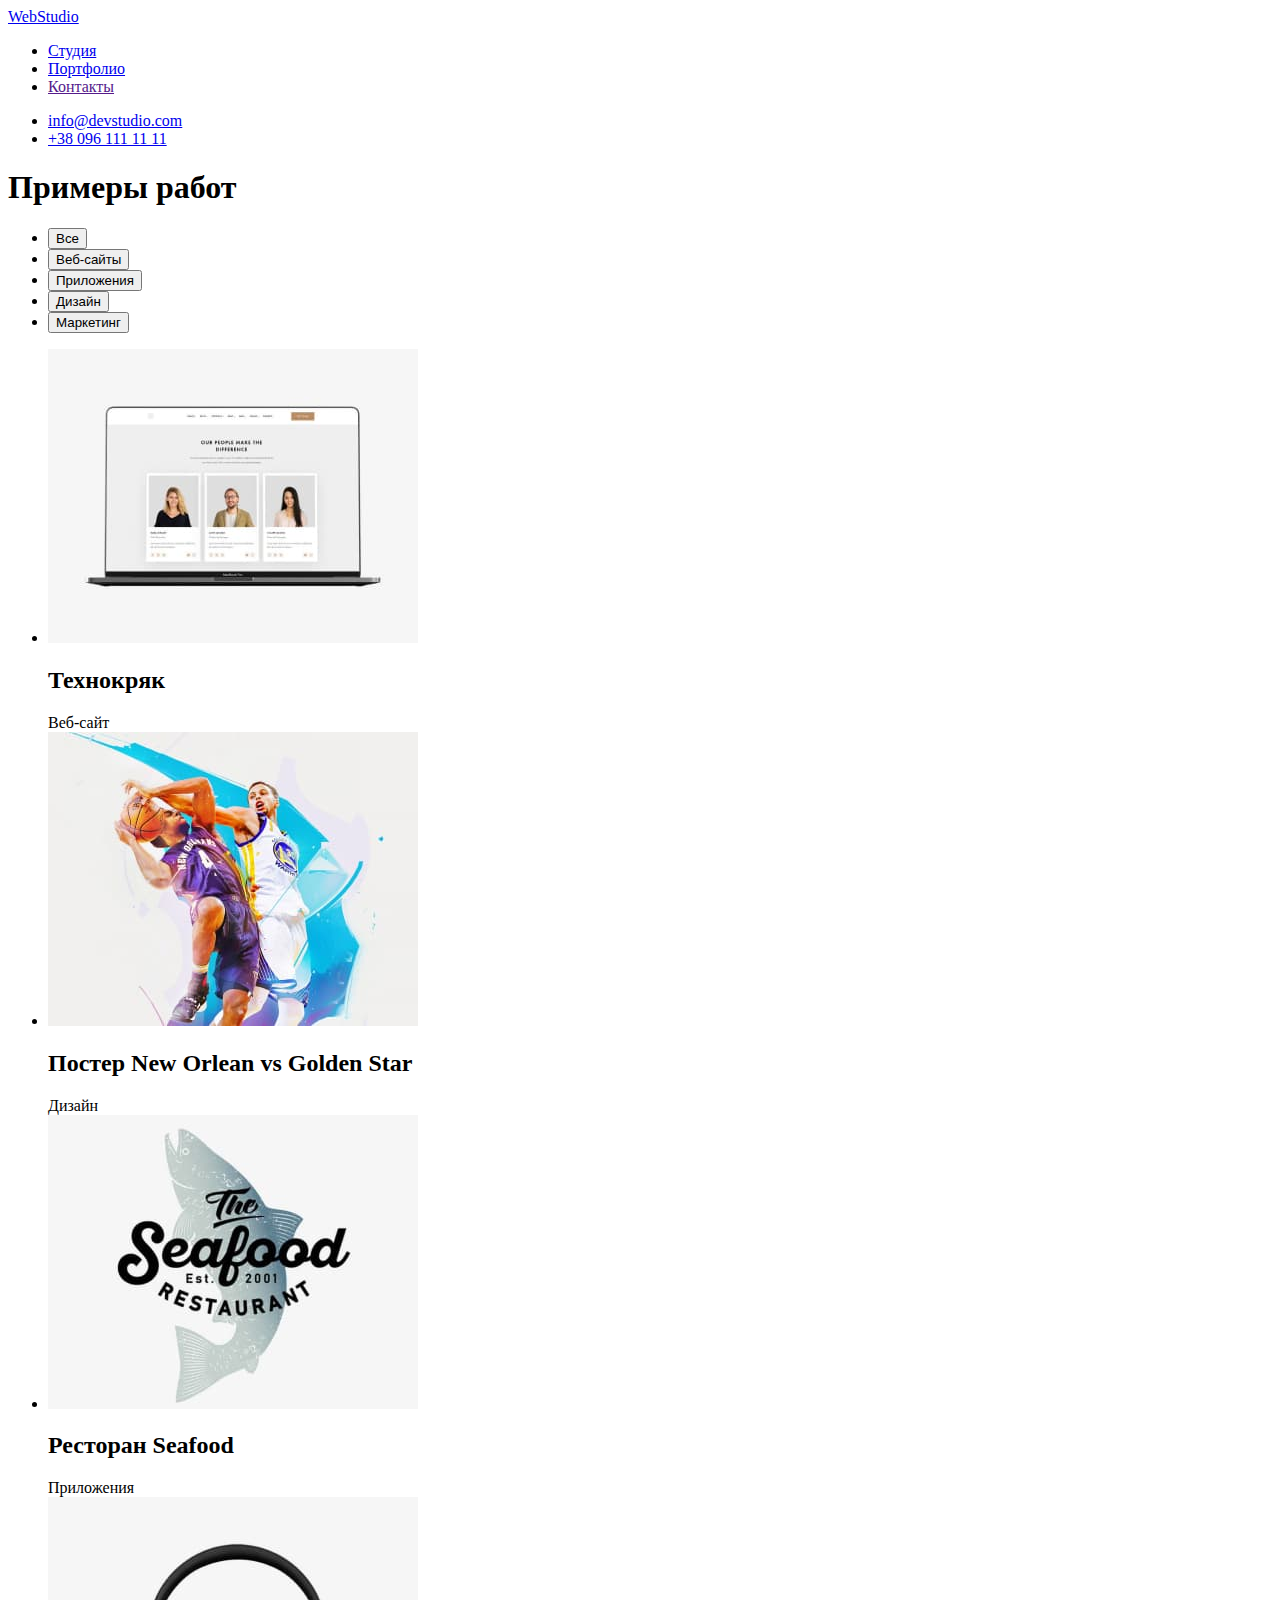
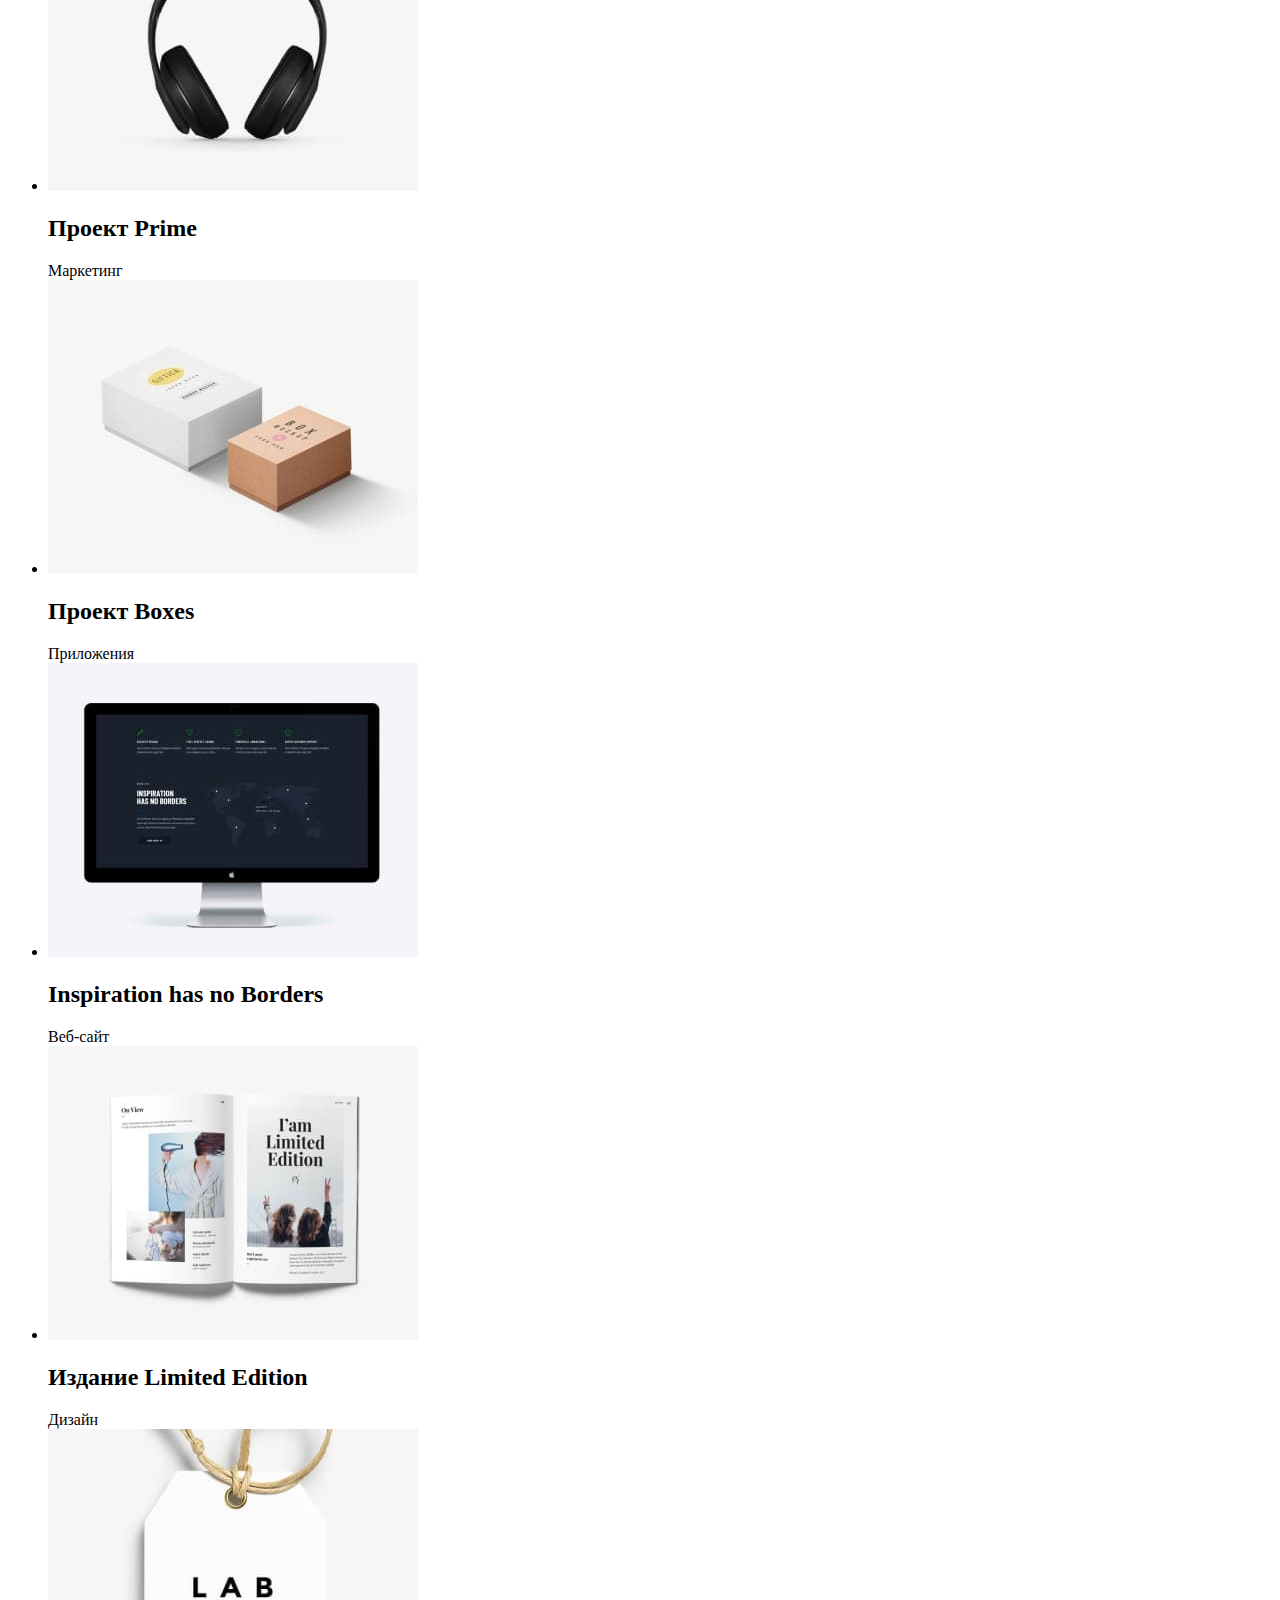
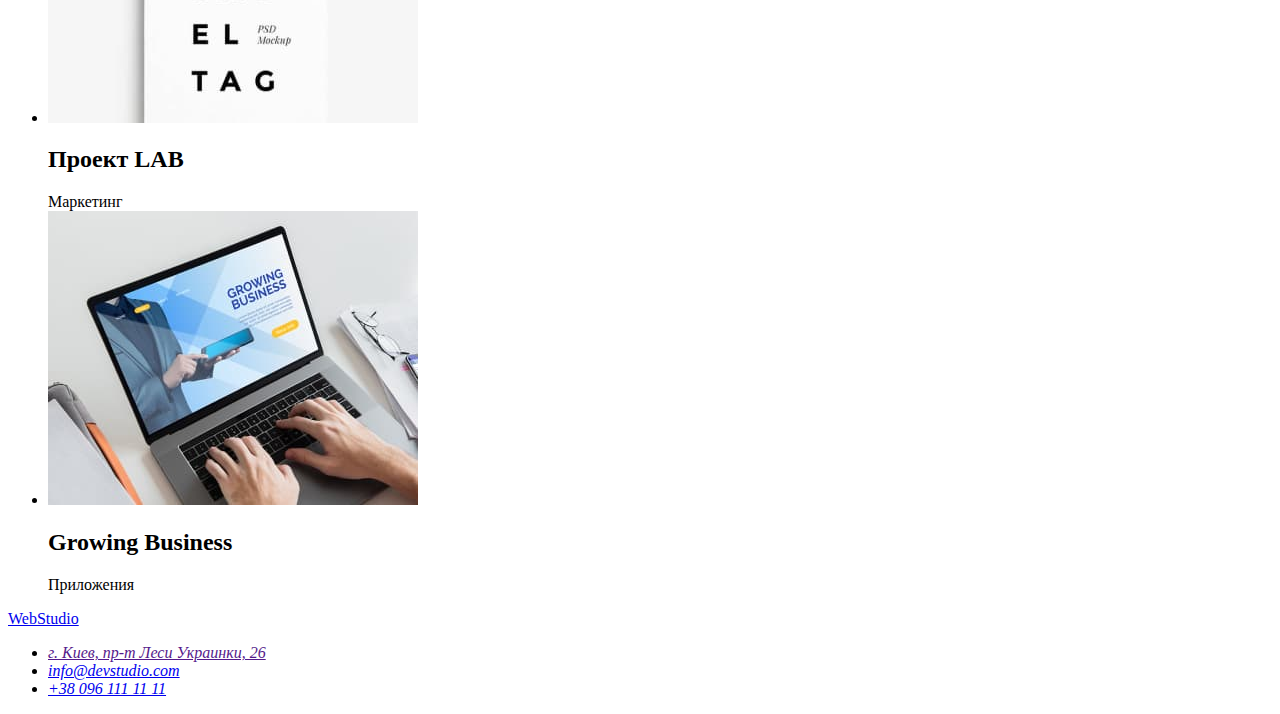
==== portfolio.html @ b50cfa55 "add second page html" ====
<!DOCTYPE html>
<html lang="ru">
  <head>
    <meta charset="UTF-8" />
    <meta http-equiv="X-UA-Compatible" content="IE=edge" />
    <meta name="viewport" content="width=device-width, initial-scale=1.0" />
    <title lang="en">Portfolio</title>
    <link rel="stylesheet" href="./css/styles.css" />
  </head>
  <body>
    <!-- Шапка+Навігація -->
    <header>
      <!-- Навігація -->
      <nav>
        <a href="./index.html">WebStudio</a>
        <ul>
          <li><a href="./index.html">Студия</a></li>
          <li><a href="./portfolio.html">Портфолио</a></li>
          <li><a href="">Контакты</a></li>
        </ul>
      </nav>
      <!-- Контакты -->
      <ul>
        <li><a href="mailto:info@devstudio.com">info@devstudio.com</a></li>
        <li><a href="tel:+380961111111">+38 096 111 11 11</a></li>
      </ul>
    </header>
    <h1>Примеры работ</h1>
    <main>
      <ul>
        <li><input type="button" value="Все" /></li>
        <li><input type="button" value="Веб-сайты" /></li>
        <li><input type="button" value="Приложения" /></li>
        <li><input type="button" value="Дизайн" /></li>
        <li><input type="button" value="Маркетинг" /></li>
      </ul>
      <ul>
        <li>
          <img src="./images/techno.jpg" alt="ноутбук" />
          <h2>Технокряк</h2>
          <span>Веб-сайт</span>
        </li>
        <li>
          <img src="./images/poster.jpg" alt="баскетболисты" />
          <h2>Постер New Orlean vs Golden Star</h2>
          <span>Дизайн</span>
        </li>
        <li>
          <img src="./images/seafood.jpg" alt="логотип ресторану" />
          <h2>Ресторан Seafood</h2>
          <span>Приложения</span>
        </li>
        <li>
          <img src="./images/prime.jpg" alt="нуашники" />
          <h2>Проект Prime</h2>
          <span>Маркетинг</span>
        </li>
        <li>
          <img src="./images/boxes.jpg" alt="две коробки" />
          <h2>Проект Boxes</h2>
          <span>Приложения</span>
        </li>
        <li>
          <img src="./images/inspiration.jpg" alt="монитор" />
          <h2>Inspiration has no Borders</h2>
          <span>Веб-сайт</span>
        </li>
        <li>
          <img src="./images/limitededition.jpg" alt="журнал" />
          <h2>Издание Limited Edition</h2>
          <span>Дизайн</span>
        </li>
        <li>
          <img src="./images/lab.jpg" alt="етикетка одежды" />
          <h2>Проект LAB</h2>
          <span>Маркетинг</span>
        </li>
        <li>
          <img src="./images/growing.jpg" alt="робота за ноутбуком" />
          <h2>Growing Business</h2>
          <span>Приложения</span>
        </li>
      </ul>
    </main>

    <!-- Футер(підвал) -->
    <footer>
      <a href="./index.html">WebStudio</a>
      <address>
        <ul>
          <li><a href="">г. Киев, пр-т Леси Украинки, 26</a></li>
          <li><a href="mailto:info@devstudio.com">info@devstudio.com</a></li>
          <li><a href="tel:+380961111111">+38 096 111 11 11</a></li>
        </ul>
      </address>
    </footer>
  </body>
</html>
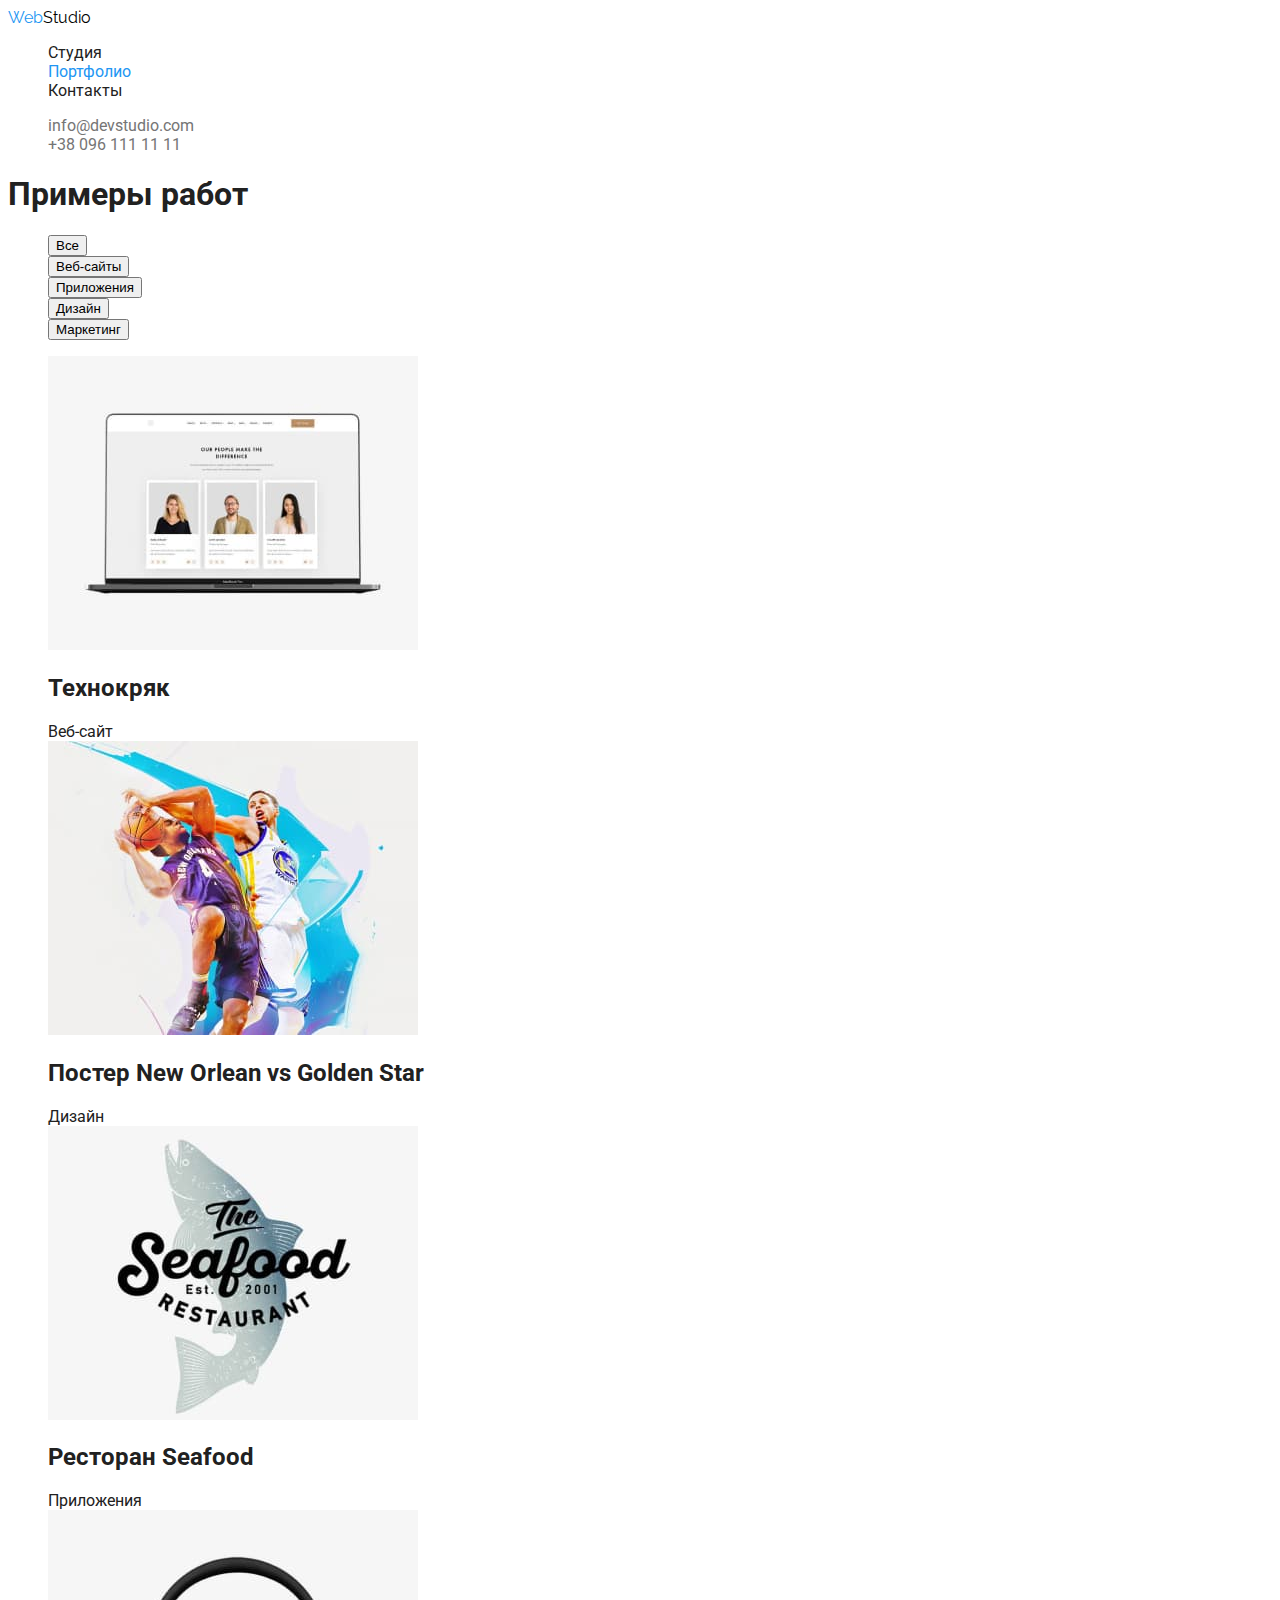
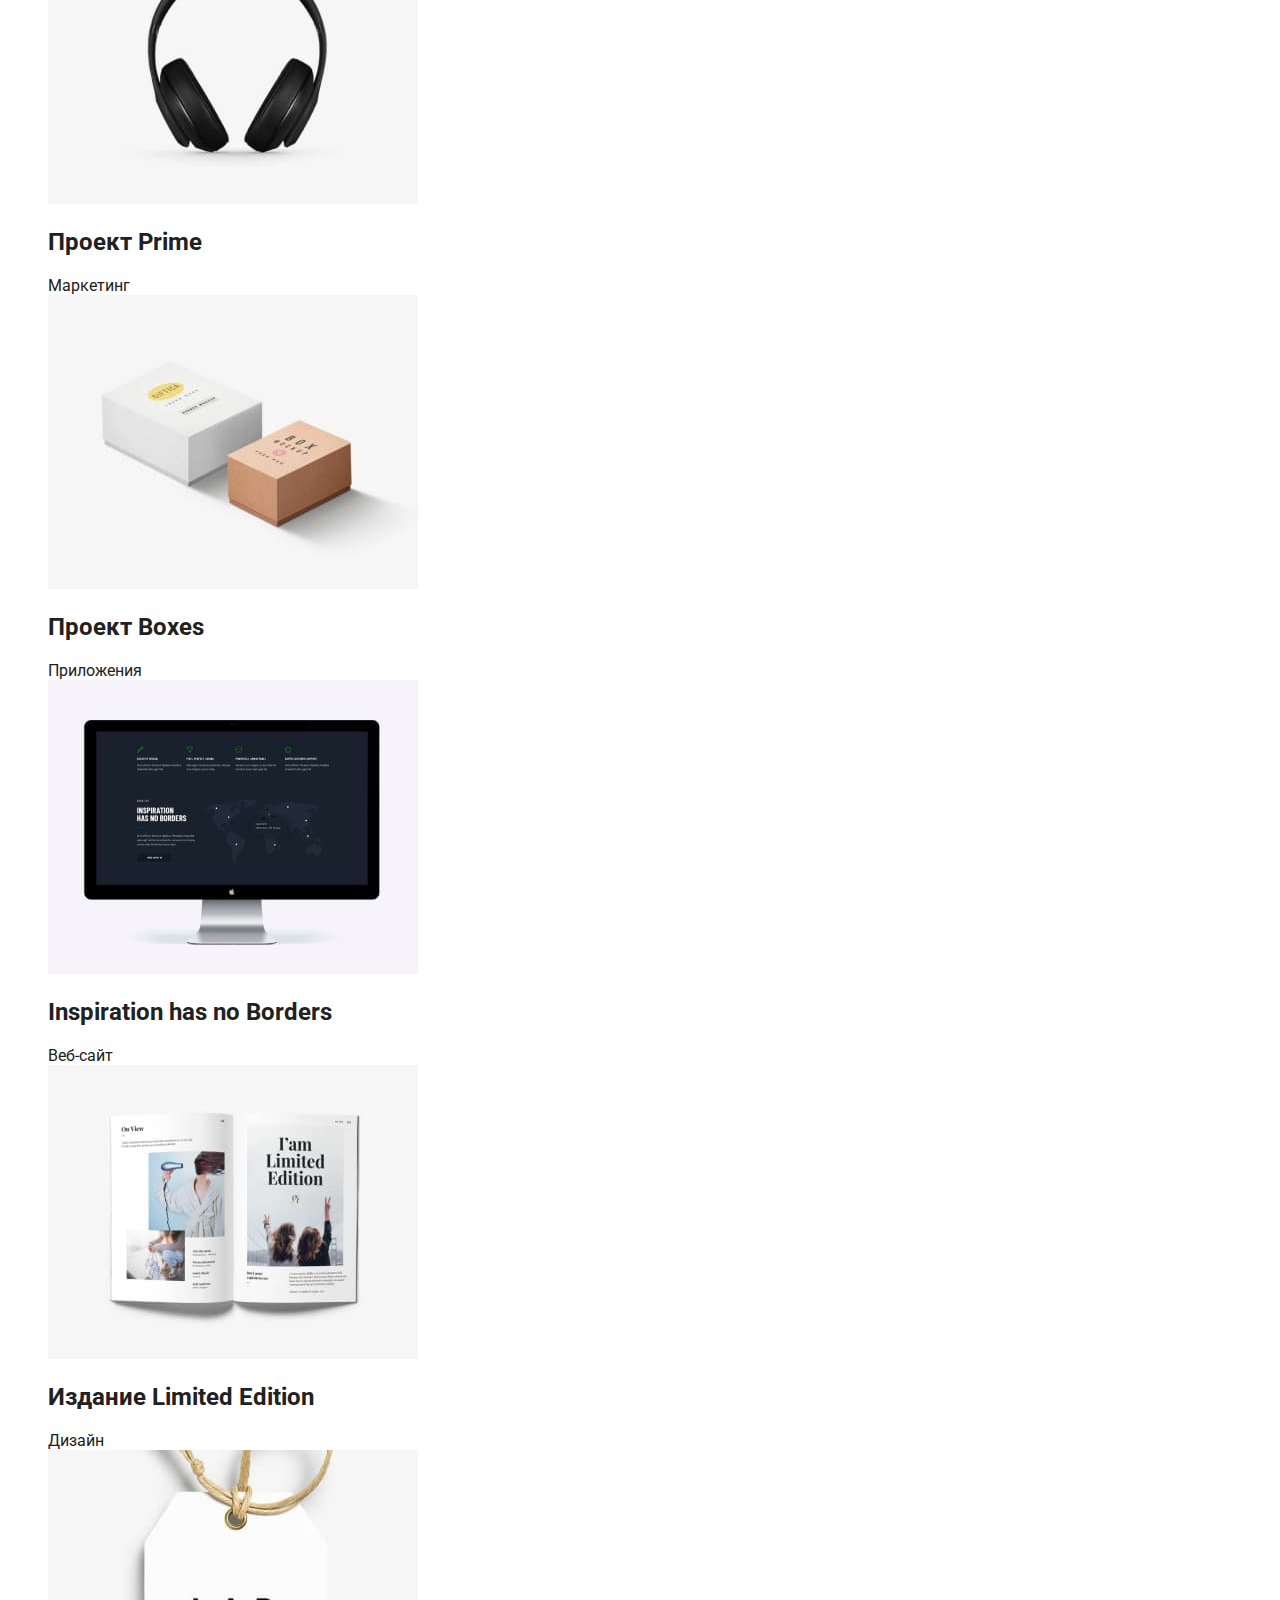
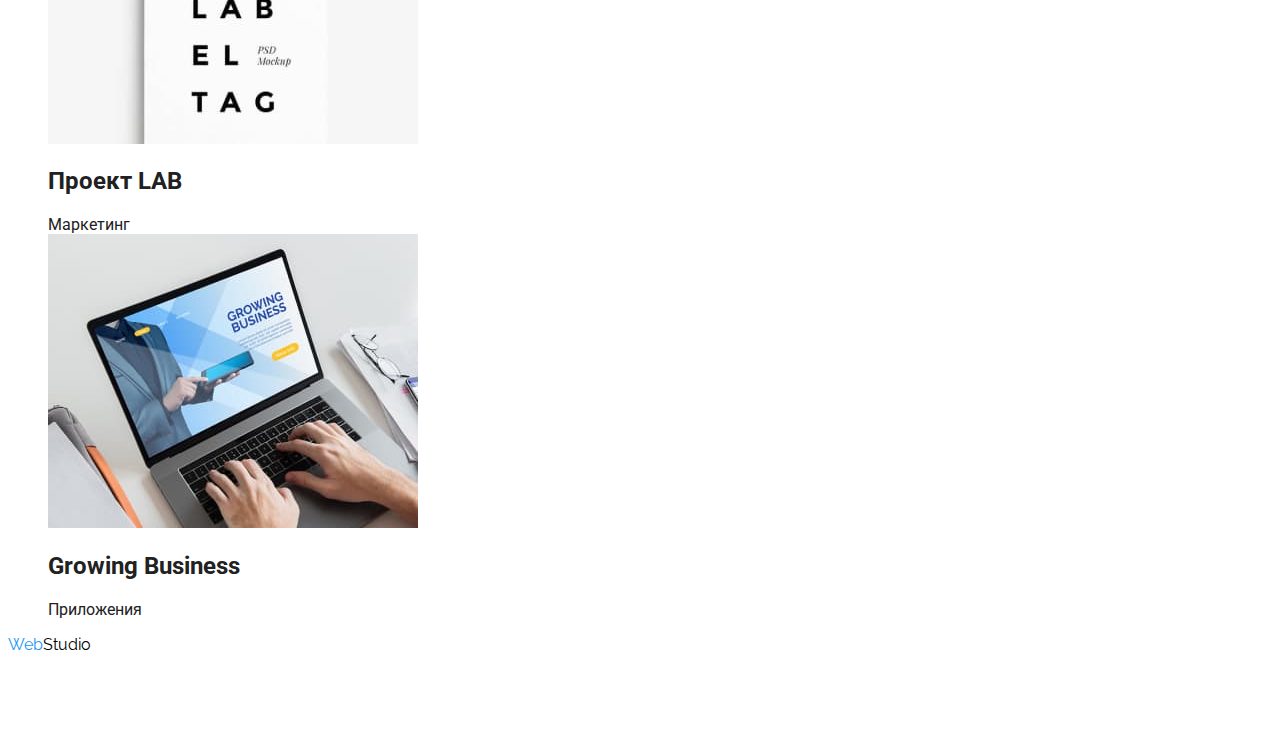
==== commit 5ce506e1: "add text color for 2 pages" ====
--- a/portfolio.html
+++ b/portfolio.html
@@ -6,91 +6,128 @@
     <meta name="viewport" content="width=device-width, initial-scale=1.0" />
     <title lang="en">Portfolio</title>
     <link rel="stylesheet" href="./css/styles.css" />
+    <link rel="preconnect" href="https://fonts.googleapis.com" />
+    <link rel="preconnect" href="https://fonts.gstatic.com" crossorigin />
+    <link
+      href="https://fonts.googleapis.com/css2?family=Raleway:wght@700&family=Roboto:wght@400;500;700;900&display=swap"
+      rel="stylesheet"
+    />
   </head>
   <body>
     <!-- Шапка+Навігація -->
     <header>
       <!-- Навігація -->
-      <nav>
-        <a href="./index.html">WebStudio</a>
-        <ul>
-          <li><a href="./index.html">Студия</a></li>
-          <li><a href="./portfolio.html">Портфолио</a></li>
-          <li><a href="">Контакты</a></li>
+      <nav class="nav">
+        <a class="logo link" href="./index.html"
+          ><span class="logo-accent">Web</span>Studio</a
+        >
+        <ul class="nav-site list">
+          <li>
+            <a class="nav-page link" href="./index.html">Студия</a>
+          </li>
+          <li>
+            <a class="nav-page active link" href="./portfolio.html"
+              >Портфолио</a
+            >
+          </li>
+          <li><a class="nav-page link" href="">Контакты</a></li>
         </ul>
       </nav>
       <!-- Контакты -->
-      <ul>
-        <li><a href="mailto:info@devstudio.com">info@devstudio.com</a></li>
-        <li><a href="tel:+380961111111">+38 096 111 11 11</a></li>
+      <ul class="contact list">
+        <li>
+          <a class="contact-header link" href="mailto:info@devstudio.com"
+            >info@devstudio.com</a
+          >
+        </li>
+        <li>
+          <a class="contact-header link" href="tel:+380961111111"
+            >+38 096 111 11 11</a
+          >
+        </li>
       </ul>
     </header>
-    <h1>Примеры работ</h1>
+
     <main>
-      <ul>
-        <li><input type="button" value="Все" /></li>
-        <li><input type="button" value="Веб-сайты" /></li>
-        <li><input type="button" value="Приложения" /></li>
-        <li><input type="button" value="Дизайн" /></li>
-        <li><input type="button" value="Маркетинг" /></li>
+      <h1>Примеры работ</h1>
+      <ul class="list">
+        <li><input class=theme" type="button" value="Все" /></li>
+        <li><input class=theme" type="button" value="Веб-сайты" /></li>
+        <li><input class=theme" type="button" value="Приложения" /></li>
+        <li><input class=theme" type="button" value="Дизайн" /></li>
+        <li><input class=theme" type="button" value="Маркетинг" /></li>
       </ul>
-      <ul>
+      <ul class="work list">
         <li>
           <img src="./images/techno.jpg" alt="ноутбук" />
-          <h2>Технокряк</h2>
-          <span>Веб-сайт</span>
+          <h2 class="work-title">Технокряк</h2>
+          <span class="work-theme">Веб-сайт</span>
         </li>
         <li>
           <img src="./images/poster.jpg" alt="баскетболисты" />
-          <h2>Постер New Orlean vs Golden Star</h2>
-          <span>Дизайн</span>
+          <h2 class="work-title">Постер New Orlean vs Golden Star</h2>
+          <sp class="work-theme">Дизайн</span>
         </li>
         <li>
           <img src="./images/seafood.jpg" alt="логотип ресторану" />
-          <h2>Ресторан Seafood</h2>
-          <span>Приложения</span>
+          <h2 class="work-title">Ресторан Seafood</h2>
+          <span class="work-theme">Приложения</span>
         </li>
         <li>
           <img src="./images/prime.jpg" alt="нуашники" />
-          <h2>Проект Prime</h2>
-          <span>Маркетинг</span>
+          <h2 class="work-title">Проект Prime</h2>
+          <span class="work-theme">Маркетинг</span>
         </li>
         <li>
           <img src="./images/boxes.jpg" alt="две коробки" />
-          <h2>Проект Boxes</h2>
-          <span>Приложения</span>
+          <h2 class="work-title">Проект Boxes</h2>
+          <span class="work-theme">Приложения</span>
         </li>
         <li>
           <img src="./images/inspiration.jpg" alt="монитор" />
-          <h2>Inspiration has no Borders</h2>
-          <span>Веб-сайт</span>
+          <h2 class="work-title">Inspiration has no Borders</h2>
+          <span class="work-theme">Веб-сайт</span>
         </li>
         <li>
           <img src="./images/limitededition.jpg" alt="журнал" />
-          <h2>Издание Limited Edition</h2>
-          <span>Дизайн</span>
+          <h2 class="work-title">Издание Limited Edition</h2>
+          <sp class="work-theme">Дизайн</span>
         </li>
         <li>
           <img src="./images/lab.jpg" alt="етикетка одежды" />
-          <h2>Проект LAB</h2>
-          <span>Маркетинг</span>
+          <h2 class="work-title">Проект LAB</h2>
+          <span class="work-theme">Маркетинг</span>
         </li>
         <li>
           <img src="./images/growing.jpg" alt="робота за ноутбуком" />
-          <h2>Growing Business</h2>
-          <span>Приложения</span>
+          <h2 class="work-title">Growing Business</h2>
+          <span class="work-theme">Приложения</span>
         </li>
       </ul>
     </main>
 
     <!-- Футер(підвал) -->
     <footer>
-      <a href="./index.html">WebStudio</a>
+      <a class="logo link" href="./index.html"
+        ><span class="logo-accent">Web</span>Studio</a
+      >
       <address>
-        <ul>
-          <li><a href="">г. Киев, пр-т Леси Украинки, 26</a></li>
-          <li><a href="mailto:info@devstudio.com">info@devstudio.com</a></li>
-          <li><a href="tel:+380961111111">+38 096 111 11 11</a></li>
+        <ul class="contact list">
+          <li>
+            <a class="contact-address link" href=""
+              >г. Киев, пр-т Леси Украинки, 26</a
+            >
+          </li>
+          <li>
+            <a class="contact-footer link" href="mailto:info@devstudio.com"
+              >info@devstudio.com</a
+            >
+          </li>
+          <li>
+            <a class="contact-footer link" href="tel:+380961111111"
+              >+38 096 111 11 11</a
+            >
+          </li>
         </ul>
       </address>
     </footer>
--- a/css/styles.css
+++ b/css/styles.css
@@ -0,0 +1,140 @@
+ /* 1. variables
+    2. class-utility  for reset default
+    3. Header
+    4. Main
+    5. section 2-4 
+    6. Footer */
+
+ /* main-text: rgba(33, 33, 33, 1) #212121
+    second-text: rgba(117, 117, 117, 1) #757575
+    footer-text: rgba(255, 255, 255, 0.6)
+    accent: rgba(33, 150, 243, 1) #2196F3
+    main-bg: rgba(47, 48, 58, 1) #2F303A
+    second-bg: rgba(236, 236, 236, 1) #ECECEC
+    third-bg: #F5F4FA
+    white: rgba(255, 255, 255, 1) #FFFFFF
+    black: rgba(0, 0, 0, 1); #000000
+   */
+
+ /* 1. variables */
+ :root {
+   --main-text: #212121;
+   --second-text: #757575;
+   --footer-text: rgba(255, 255, 255, 0.6);
+   --accent: #2196F3;
+   --main-bg: #2F303A;
+   --second-bg: #ECECEC;
+   --third-bg: #F5F4FA;
+   --white: #ffffff;
+   --black: #000000;
+ }
+
+ body {
+   font-family: 'Roboto', sans-serif;
+   color: var(--main-text);
+   background-color: var(--white);
+ }
+
+ /* 2. class-utility  for reset default */
+
+ .link {
+   text-decoration: none;
+ }
+
+ .list {
+   list-style: none;
+ }
+
+ /* 3. Header */
+
+ .logo {
+   color: var(--black);
+   font-family: 'Raleway', sans-serif;
+ }
+
+ .logo-accent {
+   color: var(--accent);
+ }
+
+ .nav-page {
+   color: var(--main-text);
+ }
+
+ .nav-site .active.nav-page {
+   color: var(--accent);
+ }
+
+ .contact-header {
+   color: var(--second-text);
+ }
+
+ .nav-page:hover,
+ .nav-page:focus,
+ .contact-header:hover,
+ .contact-header:focus {
+   color: var(--accent);
+ }
+
+
+ /* .nav {} */
+ /* .contact {} */
+
+ /* 4. Main */
+ .hero {
+   background-color: var(--main-bg);
+ }
+
+ .hero-title {
+   color: var(--white);
+ }
+
+ .btn {
+   color: var(--white);
+   background-color: var(--accent);
+ }
+
+ /* 5. section 2-4 */
+ /* .section {}
+
+ .section-title {}
+
+ .benefits {}
+
+ .benefits-title {} */
+
+ .benefits-text {
+   color: var(--second-text);
+ }
+
+ /* .team {}
+
+ .team-name {} */
+
+ .team-post {
+   color: var(--second-text);
+ }
+
+ /* 6. Footer */
+
+ .contact-address {
+   color: var(--white);
+ }
+
+ .contact-footer {
+   color: var(--footer-text);
+ }
+
+ /* 7. portfolio page */
+ .theme {
+   color: var(--main-text);
+ }
+
+ /* .work {} */
+ /* .work-title {} */
+
+ .work-theme {
+   counter-reset: var(--second-text);
+   font-family: 'Roboto', sans-serif;
+ }
+
+ /* .exampl {} */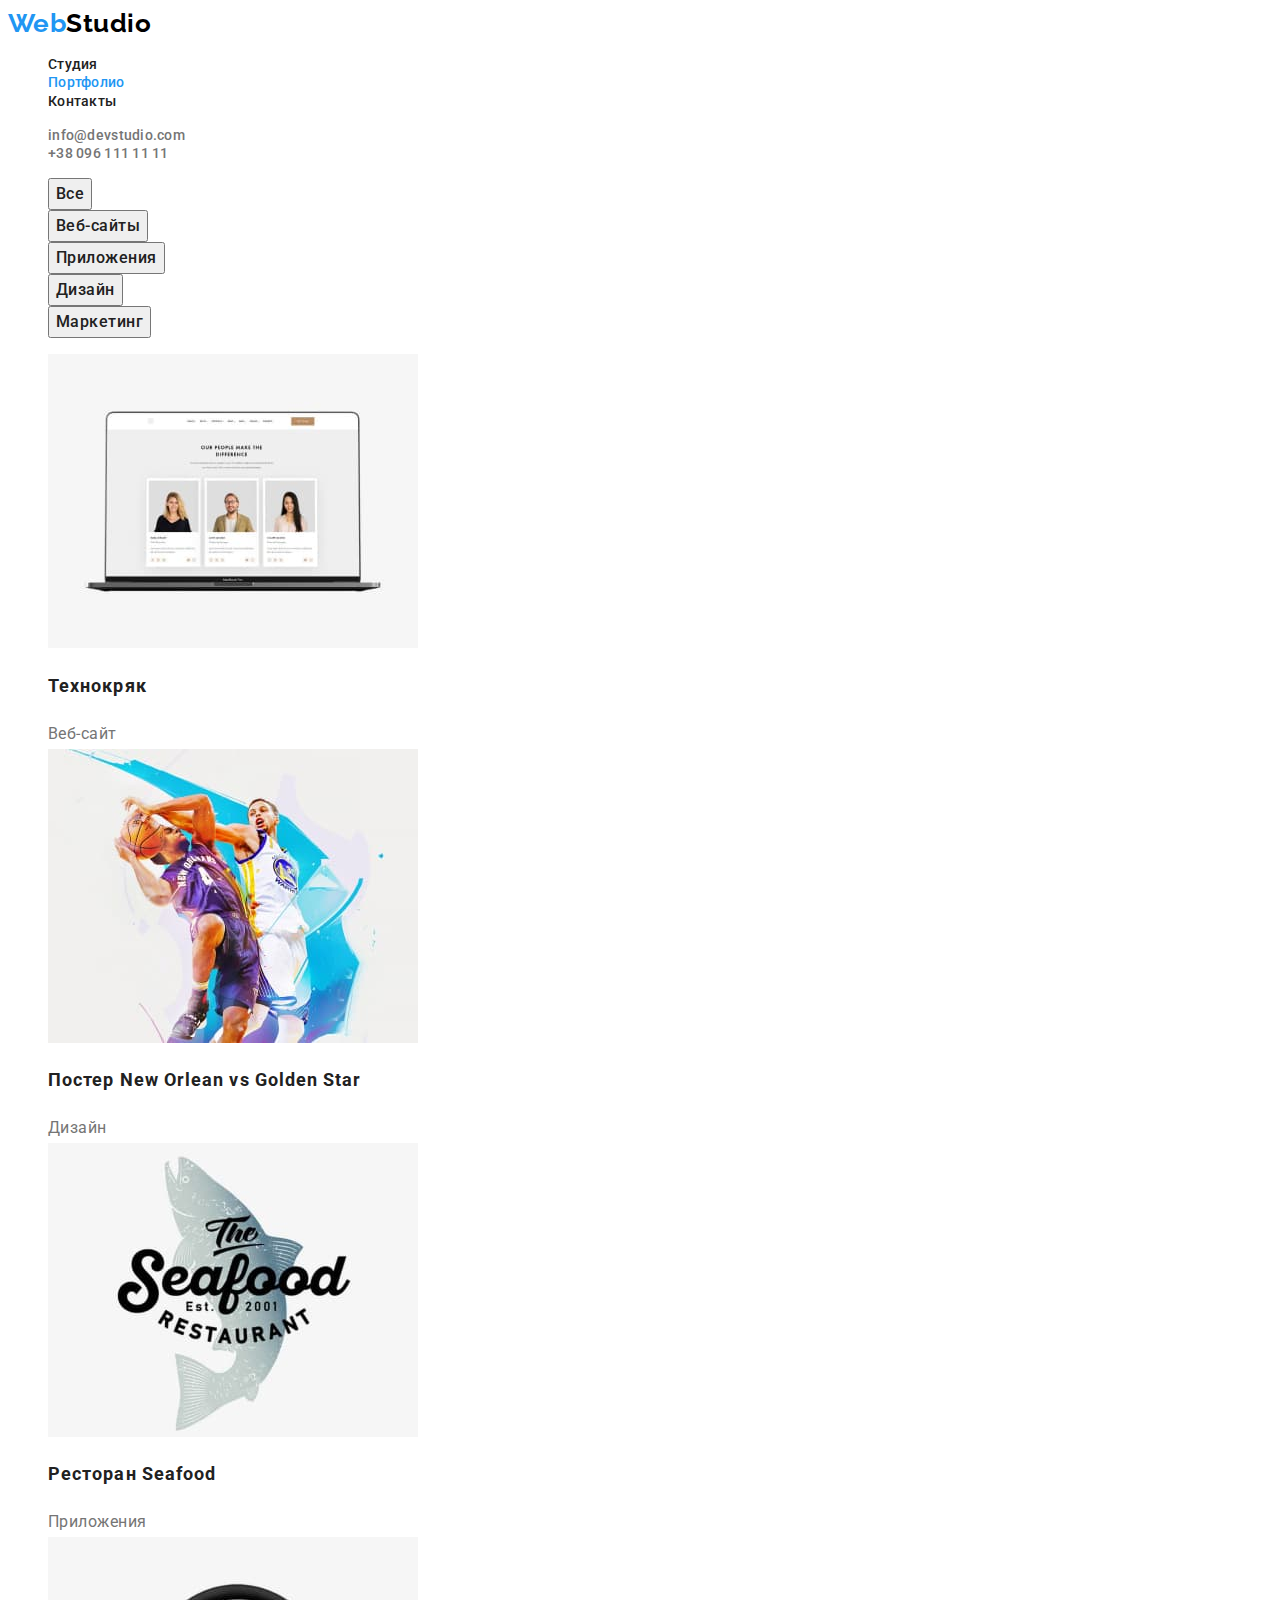
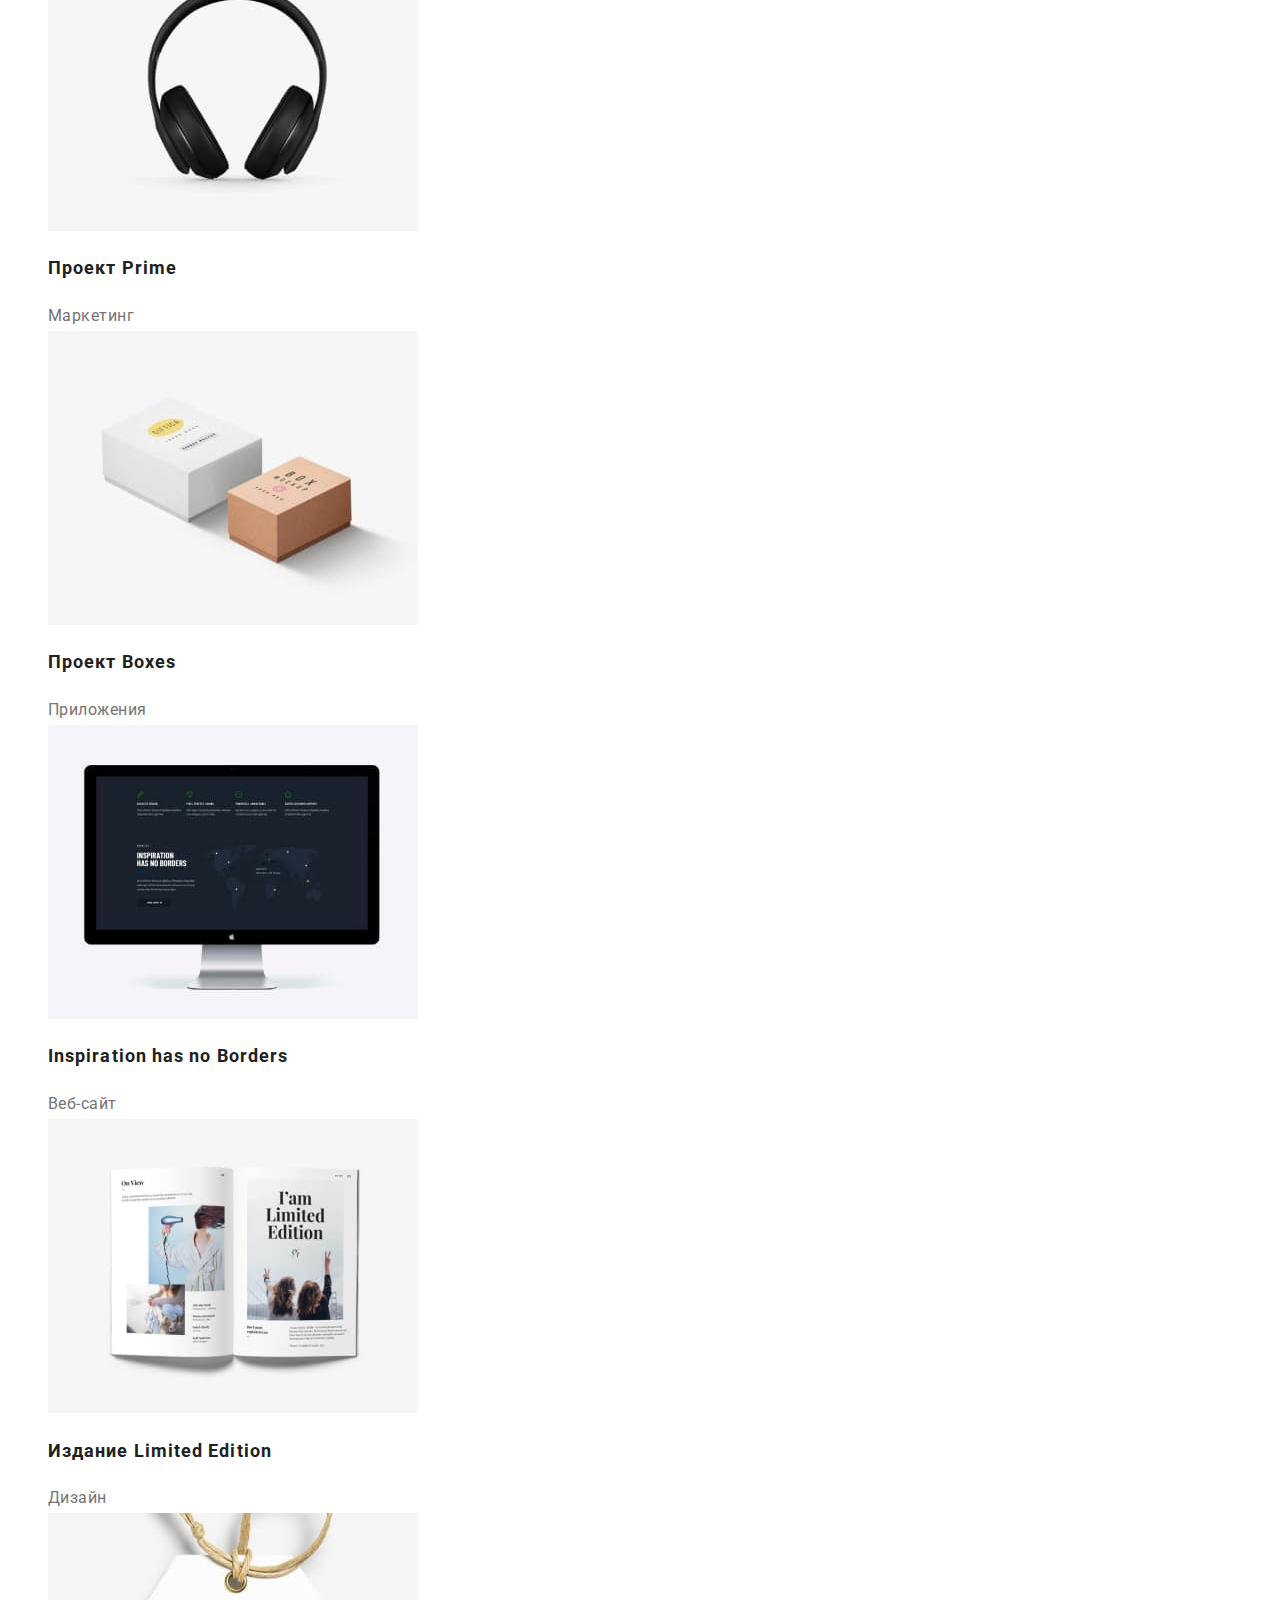
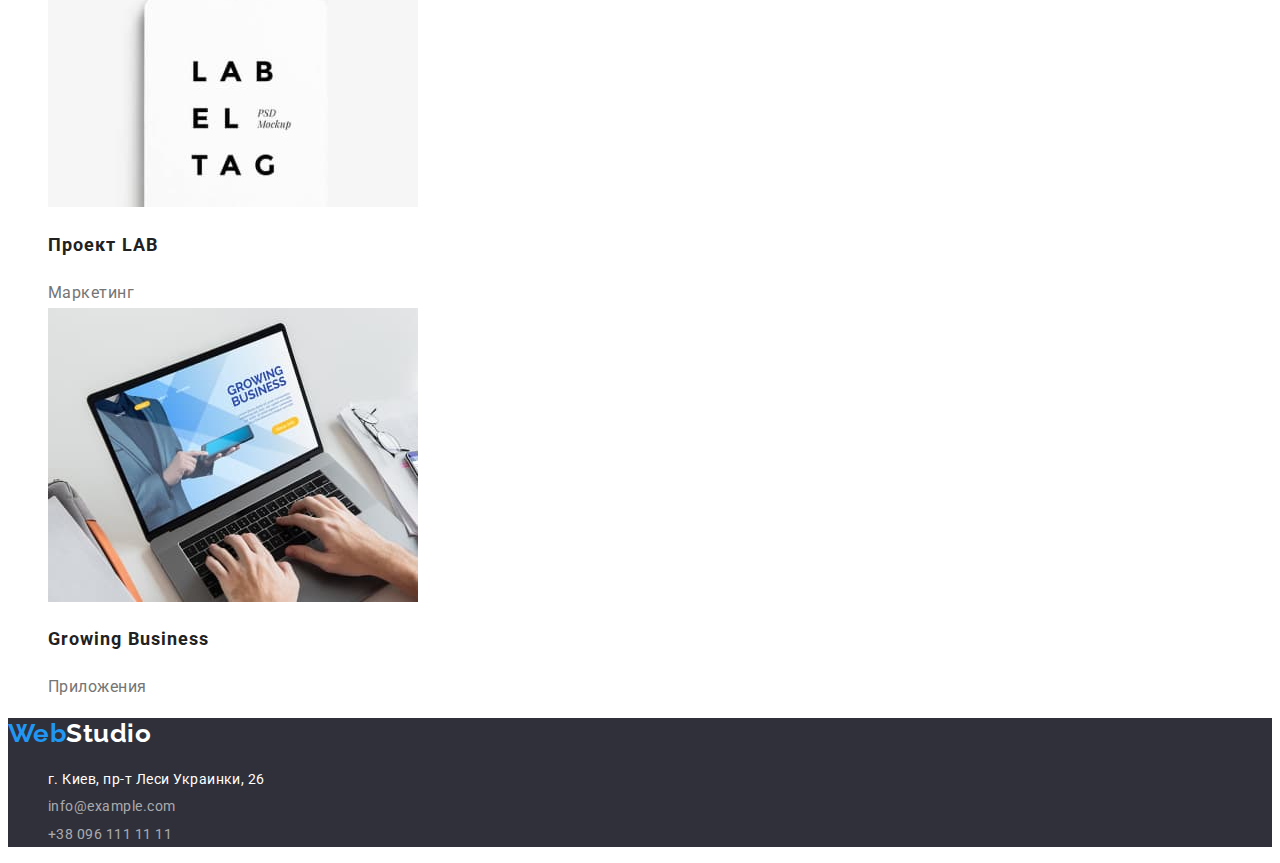
==== commit dfa7938f: "add css block-text" ====
--- a/portfolio.html
+++ b/portfolio.html
@@ -49,13 +49,13 @@
     </header>
 
     <main>
-      <h1>Примеры работ</h1>
+      <h1 class="visually-hidden">Примеры работ</h1>
       <ul class="list">
-        <li><input class=theme" type="button" value="Все" /></li>
-        <li><input class=theme" type="button" value="Веб-сайты" /></li>
-        <li><input class=theme" type="button" value="Приложения" /></li>
-        <li><input class=theme" type="button" value="Дизайн" /></li>
-        <li><input class=theme" type="button" value="Маркетинг" /></li>
+        <li><button class="btn-theme" type="button">Все</button></li>
+        <li><button class="btn-theme" type="button">Веб-сайты</button></li>
+        <li><button class="btn-theme" type="button">Приложения</button></li>
+        <li><button class="btn-theme" type="button">Дизайн</button></li>
+        <li><button class="btn-theme" type="button">Маркетинг</button></li>
       </ul>
       <ul class="work list">
         <li>
@@ -107,26 +107,18 @@
     </main>
 
     <!-- Футер(підвал) -->
-    <footer>
-      <a class="logo link" href="./index.html"
-        ><span class="logo-accent">Web</span>Studio</a
-      >
-      <address>
+     <footer class="footer">
+      <a class="logo link" href="./index.html"><span class="logo-accent">Web</span>Studio</a>
+      <address class="italic">
         <ul class="contact list">
           <li>
-            <a class="contact-address link" href=""
-              >г. Киев, пр-т Леси Украинки, 26</a
-            >
+            <a class="contact-address link" href="">г. Киев, пр-т Леси Украинки, 26</a>
           </li>
           <li>
-            <a class="contact-footer link" href="mailto:info@devstudio.com"
-              >info@devstudio.com</a
-            >
+            <a class="contact-footer link" href="mailto:info@example.com">info@example.com</a>
           </li>
           <li>
-            <a class="contact-footer link" href="tel:+380961111111"
-              >+38 096 111 11 11</a
-            >
+            <a class="contact-footer link" href="tel:+380961111111">+38 096 111 11 11</a>
           </li>
         </ul>
       </address>
--- a/css/styles.css
+++ b/css/styles.css
@@ -14,11 +14,17 @@
     third-bg: #F5F4FA
     white: rgba(255, 255, 255, 1) #FFFFFF
     black: rgba(0, 0, 0, 1); #000000
-   */
+    font-weight: 400, 500, 700, 900
+    font-size: 14, 16, 18, 36, 26, 44
+    line-height: 1.143, 1.167, 1.188, 1.192, 1.364, 1.625, 1.714, 1.875,
+   
+   
+   
+    */
 
  /* 1. variables */
  :root {
-   --main-text: #212121;
+   --main-text: rgb(33, 33, 33);
    --second-text: #757575;
    --footer-text: rgba(255, 255, 255, 0.6);
    --accent: #2196F3;
@@ -27,12 +33,21 @@
    --third-bg: #F5F4FA;
    --white: #ffffff;
    --black: #000000;
+   --normal: 400;
+   --normal-plus: 500;
+   --bold: 700;
+   --bold-plus: 900;
  }
 
  body {
+   /* background-color: var(--white); */
+
    font-family: 'Roboto', sans-serif;
+   font-size: 16px;
+   font-weight: var(--normal);
+   line-height: 1.143;
+   letter-spacing: 0.03em;
    color: var(--main-text);
-   background-color: var(--white);
  }
 
  /* 2. class-utility  for reset default */
@@ -48,19 +63,26 @@
  /* 3. Header */
 
  .logo {
+   font-family: 'Raleway', sans-serif;
+   font-size: 1.625em;
+   font-weight: var(--bold);
+   line-height: 1.192;
    color: var(--black);
-   font-family: 'Raleway', sans-serif;
  }
 
  .logo-accent {
    color: var(--accent);
  }
 
- .nav-page {
+ .nav-page,
+ .contact-header {
+   font-size: 0.875em;
+   font-weight: var(--normal-plus);
+   letter-spacing: 0.02em;
    color: var(--main-text);
  }
 
- .nav-site .active.nav-page {
+ .active.nav-page {
    color: var(--accent);
  }
 
@@ -71,10 +93,27 @@
  .nav-page:hover,
  .nav-page:focus,
  .contact-header:hover,
- .contact-header:focus {
+ .contact-header:focus,
+ .footer .contact-address:hover,
+ .footer .contact-address:focus,
+ .footer .contact-footer:hover,
+ .footer .contact-footer:focus {
    color: var(--accent);
  }
 
+ .visually-hidden {
+   position: absolute;
+   width: 1px;
+   height: 1px;
+   margin: -1px;
+   border: 0;
+   padding: 0;
+
+   white-space: nowrap;
+   clip-path: inset(100%);
+   clip: rect(0 0 0 0);
+   overflow: hidden;
+ }
 
  /* .nav {} */
  /* .contact {} */
@@ -82,33 +121,65 @@
  /* 4. Main */
  .hero {
    background-color: var(--main-bg);
+
+   text-align: center;
+   letter-spacing: 0.06em;
+   color: var(--white);
  }
 
  .hero-title {
-   color: var(--white);
+   font-size: 2.75em;
+   font-weight: var(--bold-plus);
+   line-height: 1.364;
+   text-transform: uppercase;
  }
 
  .btn {
-   color: var(--white);
    background-color: var(--accent);
+   cursor: pointer;
+
+   font-family: inherit;
+   font-size: 1em;
+   font-weight: var(--bold);
+   line-height: 1.875;
+   color: var(--white);
+   letter-spacing: 0.06em;
  }
 
  /* 5. section 2-4 */
- /* .section {}
-
- .section-title {}
-
- .benefits {}
-
- .benefits-title {} */
+
+ .section {
+   text-align: center;
+ }
+
+ .section-title {
+   font-size: 2.25em;
+   font-weight: var(--bold);
+   line-height: 1.167;
+ }
+
+ /* .benefits {} */
+
+ .benefits-title {
+   font-size: 0.875em;
+   font-weight: var(--bold);
+   text-transform: uppercase;
+ }
 
  .benefits-text {
-   color: var(--second-text);
- }
-
- /* .team {}
-
- .team-name {} */
+   font-size: 0.875em;
+   line-height: 1.714;
+   color: var(--second-text);
+ }
+
+ .team {
+   line-height: 1.188;
+ }
+
+ .team-name {
+   font-size: 1em;
+   font-weight: var(--normal-plus);
+ }
 
  .team-post {
    color: var(--second-text);
@@ -116,25 +187,59 @@
 
  /* 6. Footer */
 
+ .footer {
+   background-color: var(--main-bg);
+ }
+
+ .footer .link {
+   color: var(--white);
+ }
+
+ .italic {
+   font-style: normal;
+   line-height: 1.714;
+ }
+
  .contact-address {
-   color: var(--white);
- }
-
- .contact-footer {
+   font-size: 0.875em;
+ }
+
+
+ .contact-footer.link {
+   font-size: 0.875em;
    color: var(--footer-text);
  }
 
  /* 7. portfolio page */
- .theme {
+ .btn-theme {
+   cursor: pointer;
+
+   font-family: inherit;
+   font-size: 1em;
+   font-weight: var(--normal-plus);
+   line-height: 1.625;
+   letter-spacing: 0.03em;
    color: var(--main-text);
+
+ }
+
+ .btn-theme:hover,
+ .btn-theme:focus {
+   color: var(--white);
+   background-color: var(--accent);
  }
 
  /* .work {} */
- /* .work-title {} */
+ .work-title {
+   font-size: 1.125em;
+   line-height: 2;
+   letter-spacing: 0.06em;
+ }
 
  .work-theme {
-   counter-reset: var(--second-text);
-   font-family: 'Roboto', sans-serif;
+   font-family: inherit;
+   line-height: 1.875;
+   color: var(--second-text);
  }
 
  /* .exampl {} */